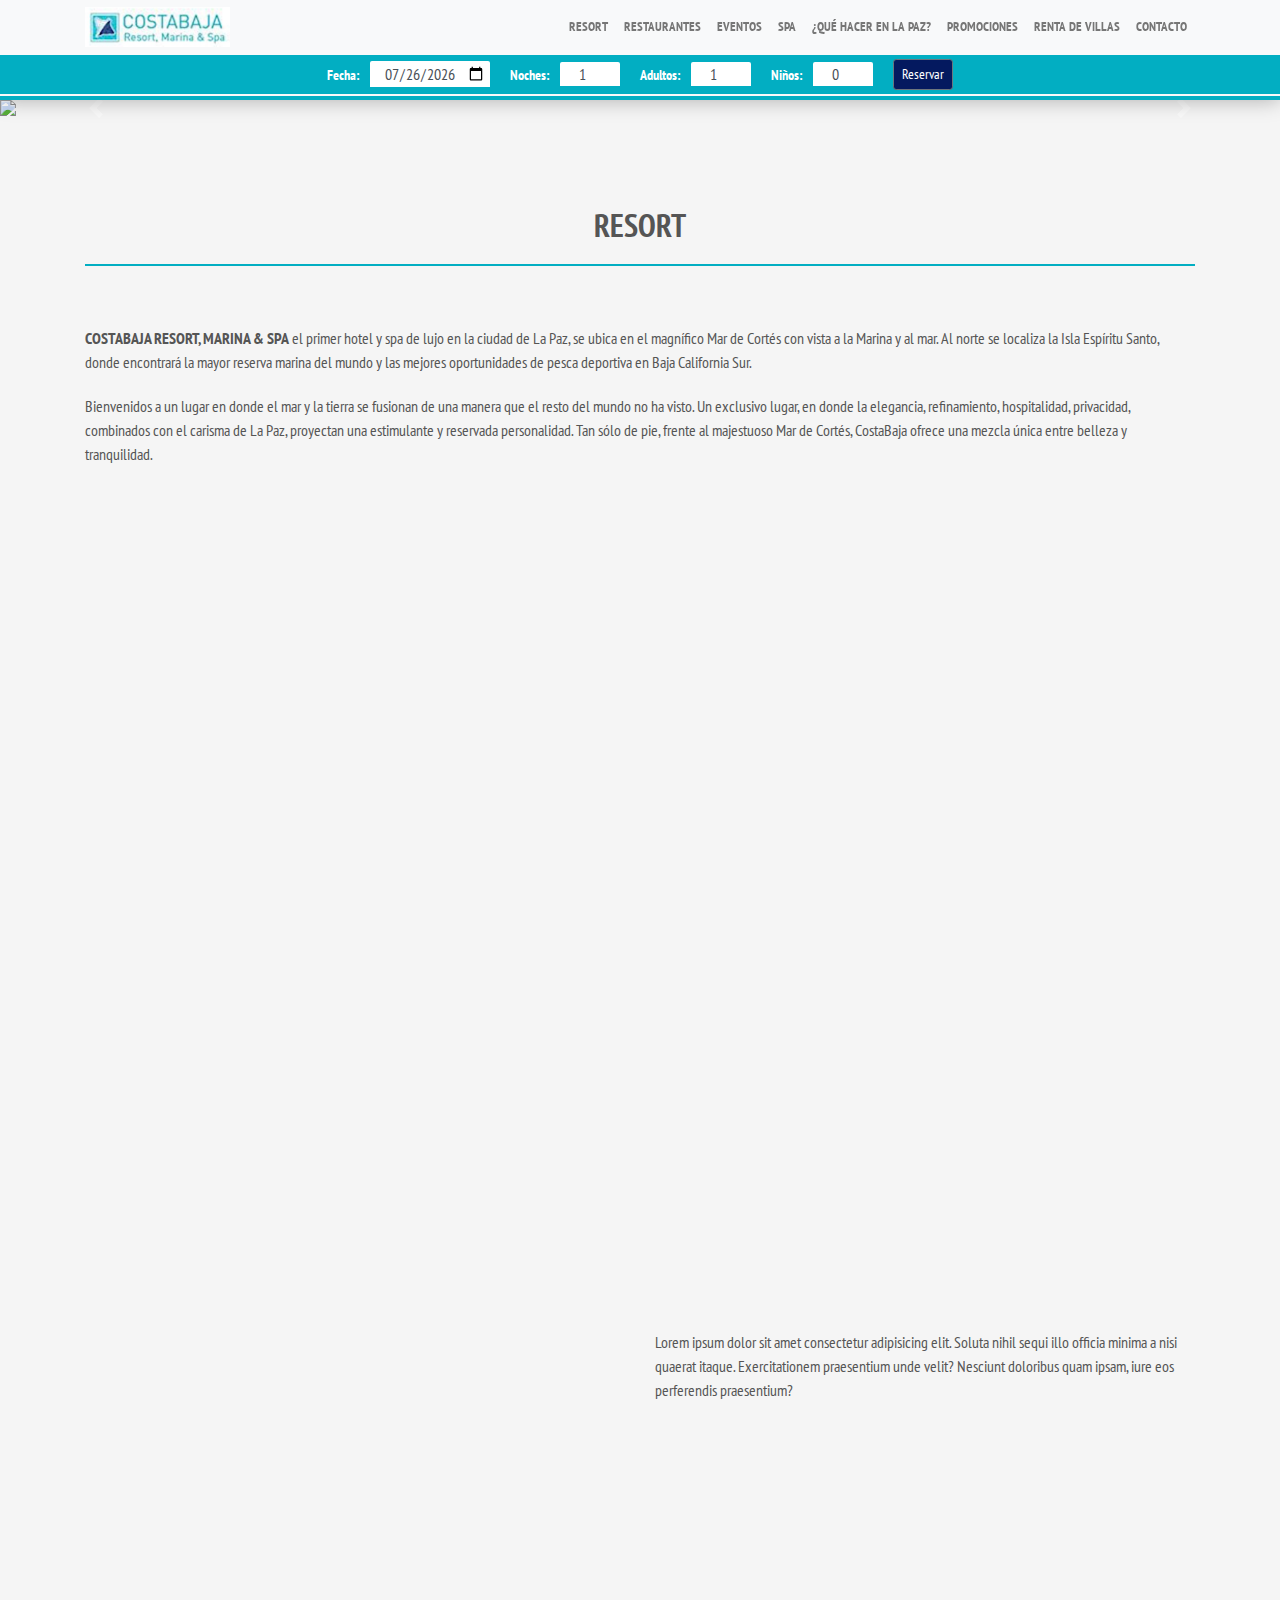
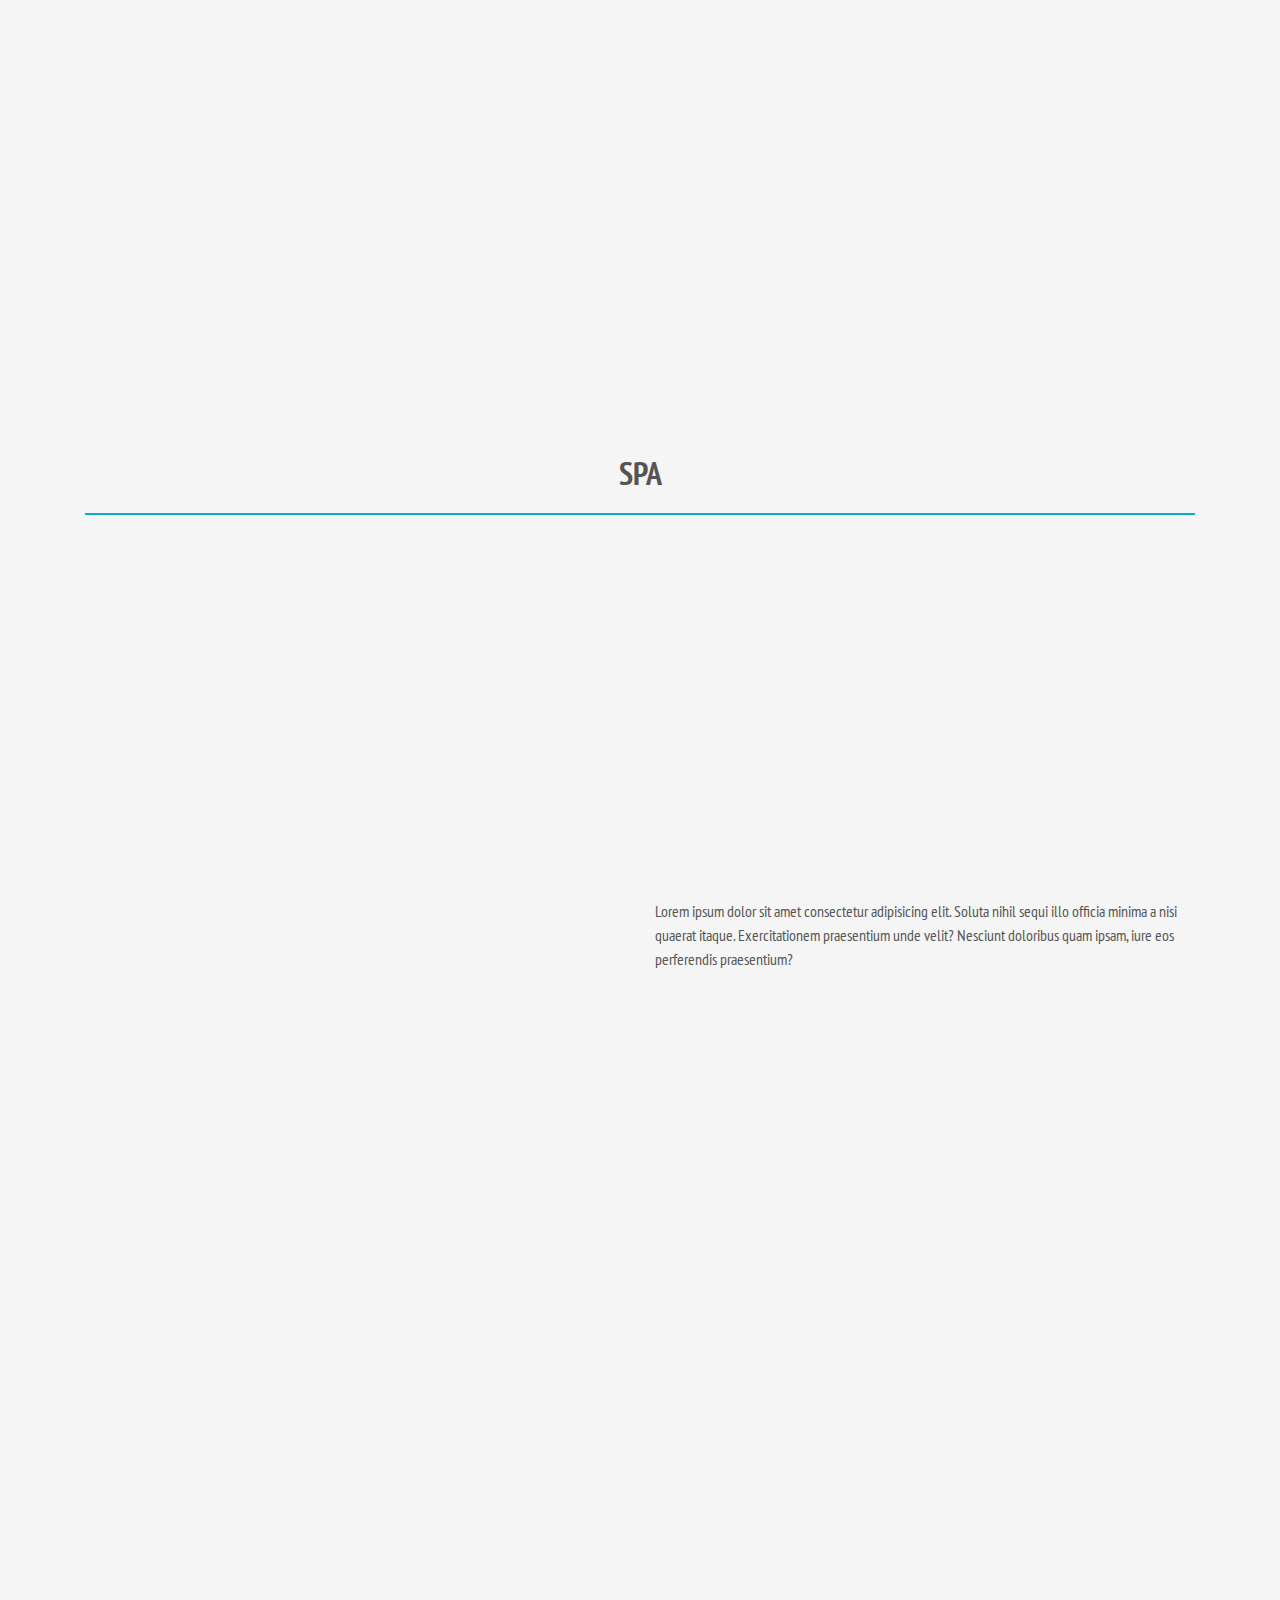
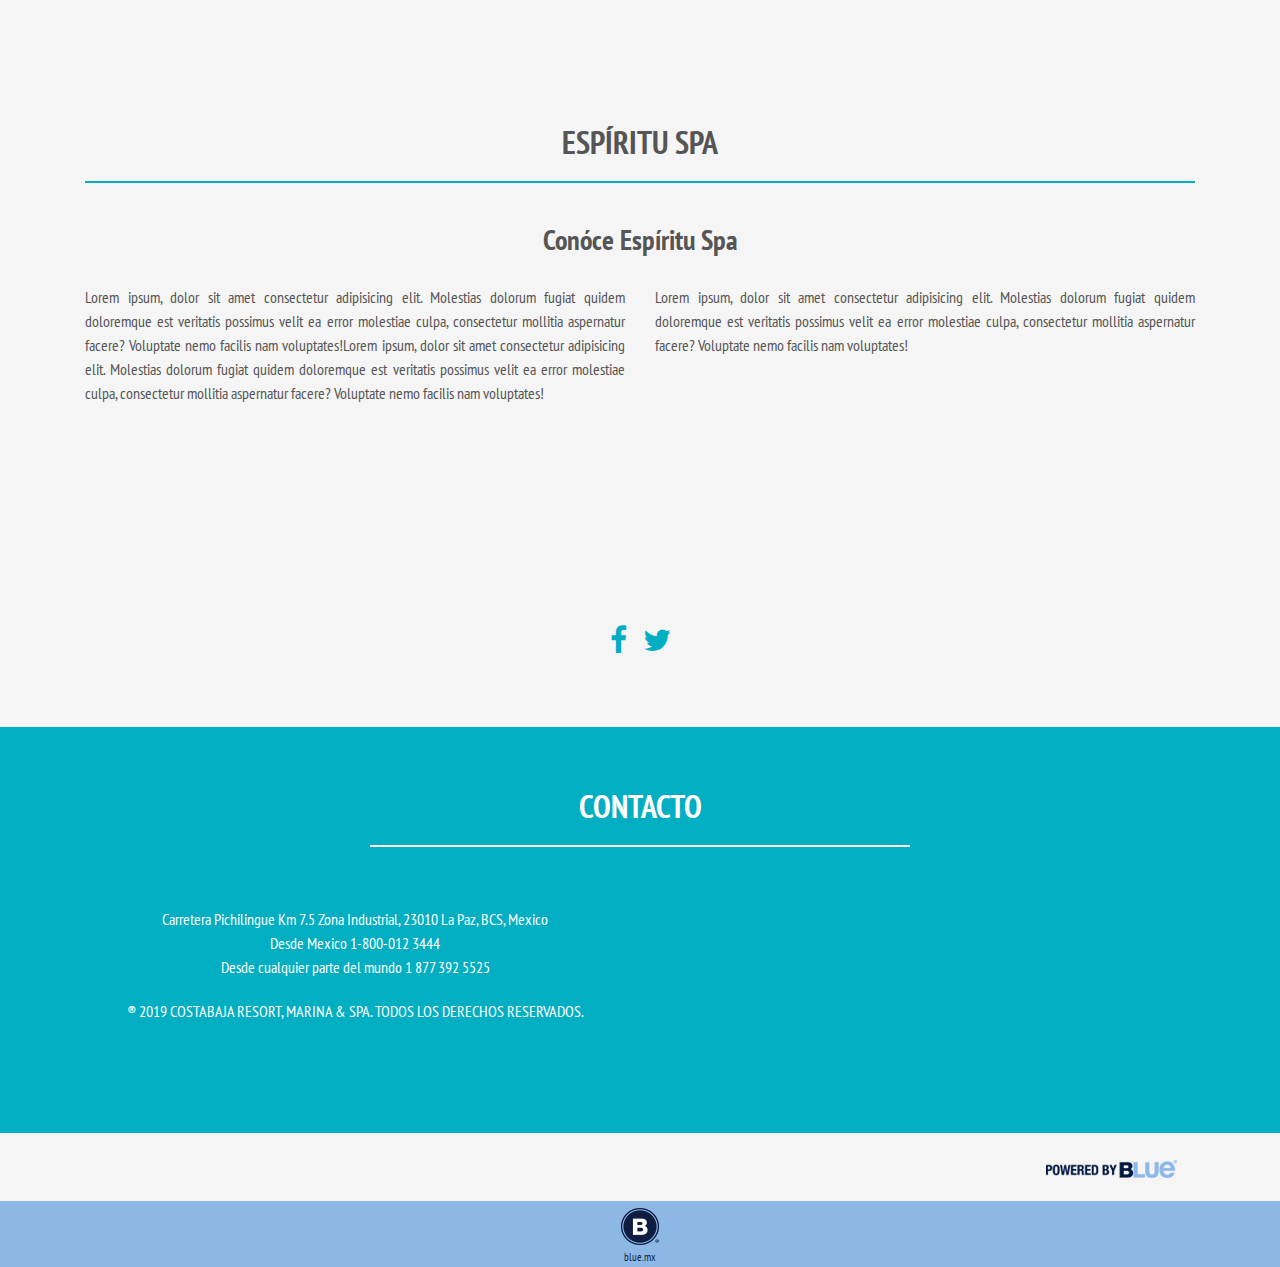
==== index.html @ cfee37fc "Initial commit" ====
<!DOCTYPE html>
<html lang="es">
  <head></head>
  <meta charset="UTF-8"/>
  <meta name="viewport" content="width=device-width, initial-scale=1, shrink-to-fit=no"/>
  <title>Costabaja Resort, Marina &amp; Spa</title>
  <meta name="description" content="Costabaja Resort, Marina &amp; Spa"/>
  <link rel="stylesheet" href="https://maxcdn.bootstrapcdn.com/font-awesome/4.7.0/css/font-awesome.min.css"/>
  <link rel="stylesheet" href="https://maxcdn.bootstrapcdn.com/bootstrap/4.0.0/css/bootstrap.min.css" integrity="sha384-Gn5384xqQ1aoWXA+058RXPxPg6fy4IWvTNh0E263XmFcJlSAwiGgFAW/dAiS6JXm" crossorigin="anonymous"/>
  <link rel="stylesheet" href="app/app.css"/>
  <link href="https://fonts.googleapis.com/css?family=PT+Sans+Narrow:400,700" rel="stylesheet"/>
  <link rel="icon" type="image/x-icon" href="favicon.ico"/>
  <link rel="icon" type="image/png" href="favicon.png"/>
</html>
<body data-spy="scroll" data-target=".navbar" data-offset="80">
  <header>
    <nav class="navbar bg-light navbar-expand-xl fixed-top">
      <div class="container"><a class="navbar-brand smooth-scroll" href="index.html"><img src="app/img/costabaja.png"/></a>
        <button class="navbar-toggler" type="button" data-toggle="collapse" data-target="#mainNav"><span class="fa fa-bars"></span></button>
        <div class="collapse navbar-collapse justify-content-end" id="mainNav">
          <ul class="navbar-nav">
            <li class="nav-item"><a class="nav-link" href="resort.html">RESORT</a></li>
            <li class="nav-item"><a class="nav-link" href="restaurantes.html">RESTAURANTES</a></li>
            <li class="nav-item"><a class="nav-link" href="eventos.html">EVENTOS</a></li>
            <li class="nav-item"><a class="nav-link" href="spa.html">SPA</a></li>
            <li class="nav-item"><a class="nav-link" href="que-hacer-en-la-paz.html">¿QUÉ HACER EN LA PAZ?</a></li>
            <li class="nav-item"><a class="nav-link" href="promociones.html">PROMOCIONES</a></li>
            <li class="nav-item"><a class="nav-link" href="renta-de-villas.html">RENTA DE VILLAS</a></li>
            <li class="nav-item"><a class="nav-link" href="contacto.html">CONTACTO</a></li>
          </ul>
        </div>
      </div>
      <div id="reserva">
        <form class="form-inline" action="https://bookings.ihotelier.com/CostaBaja-Resort-%26-Spa/bookings.jsp" method="get" target="_blank">
          <input type="hidden" name="HotelID" value="74163">
          <input type="hidden" name="LanguageID" value="2">
          <input type="hidden" name="Rooms" value="1">
          <input name="DateIn" type="hidden">
          <div class="form-group">
            <label for="fecha">Fecha: </label>
            <input class="form-control" id="fecha" name="DateInput" type="date">
          </div>
          <div class="form-group">
            <label for="noches">Noches: </label>
            <input class="form-control" id="noches" name="Length" type="number" value="1">
          </div>
          <div class="form-group">
            <label for="noches">Adultos: </label>
            <input class="form-control" id="adultos" name="Adults" type="number" value="1">
          </div>
          <div class="form-group">
            <label for="noches">Niños: </label>
            <input class="form-control" id="ninos" name="Children" type="number" value="0">
          </div>
          <div class="form-group">
            <button class="btn btn-secondary btn-sm" type="submit">Reservar</button>
          </div>
        </form>
      </div>
    </nav>
  </header>
  <section id="banner">
    <div class="carousel slide" data-ride="carousel" id="bannerSlide">
      <div class="carousel-inner">
        <div class="carousel-item active"><img class="d-block w-100" src="https://placehold.it/1200x480"></div>
        <div class="carousel-item"><img class="d-block w-100" src="https://placehold.it/1200x480"></div>
      </div><a class="carousel-control-prev" data-slide="prev" href="#bannerSlide"><span class="carousel-control-prev-icon"></span><span class="sr-only">Previous</span></a><a class="carousel-control-next" data-slide="next" href="#bannerSlide"><span class="carousel-control-next-icon"></span></a>
    </div>
  </section>
  <section id="resort">
    <div class="container">
      <div class="row justify-content-center">
        <div class="col text-center">
          <h2>Resort</h2>
        </div>
      </div>
      <div class="row justify-content-center">
        <div class="col-12">
          <p><strong>COSTABAJA RESORT, MARINA & SPA</strong> el primer hotel y spa de lujo en la ciudad de La Paz, se ubica en el magnífico Mar de Cortés con vista a la Marina y al mar. Al norte se localiza la Isla Espíritu Santo, donde encontrará la mayor reserva marina del mundo y las mejores oportunidades de pesca deportiva en Baja California Sur.</p>
          <p>Bienvenidos a un lugar en donde el mar y la tierra se fusionan de una manera que el resto del mundo no ha visto. Un exclusivo lugar, en donde la elegancia, refinamiento, hospitalidad, privacidad, combinados con el carisma de La Paz, proyectan una estimulante y reservada personalidad. Tan sólo de pie, frente al majestuoso Mar de Cortés, CostaBaja ofrece una mezcla única entre belleza y tranquilidad.</p>
        </div>
      </div>
    </div>
    <div class="container">
      <div class="row">
        <div class="col">
          <div class="min-height-bg500" style="background-image: url(https://placehold.it/1110x500)"></div>
        </div>
      </div>
      <div class="row mt-4">
        <div class="col-md col-sm-12">
          <div class="min-height-bg500" style="background-image: url(https://placehold.it/540x500)"></div>
        </div>
        <div class="col-md col-sm-12">
          <div class="min-height-bg300" style="background-image: url(https://placehold.it/540x300)"></div>
          <p>Lorem ipsum dolor sit amet consectetur adipisicing elit. Soluta nihil sequi illo officia minima a nisi quaerat itaque. Exercitationem praesentium unde velit? Nesciunt doloribus quam ipsam, iure eos perferendis praesentium?</p>
        </div>
      </div>
      <div class="row mt-4">
        <div class="col-md col-sm-12">
          <div class="min-height-bg300" style="background-image: url(https://placehold.it/540x300)"></div>
        </div>
        <div class="col-md col-sm-12">
          <div class="min-height-bg400 mt-m100" style="background-image: url(https://placehold.it/540x400)"></div>
        </div>
      </div>
    </div>
  </section>
  <section id="spa">
    <div class="container">
      <div class="row justify-content-center">
        <div class="col text-center">
          <h2>SPA</h2>
        </div>
      </div>
    </div>
    <div class="container">
      <div class="row">
        <div class="col-md col-sm-12">
          <div class="min-height-bg300" style="background-image: url(https://placehold.it/1110x300)"></div>
        </div>
      </div>
      <div class="row mt-4">
        <div class="col-md col-sm-12">
          <div class="min-height-bg300" style="background-image: url(https://placehold.it/540x300)"></div>
        </div>
        <div class="col-md col-sm-12">
          <p>Lorem ipsum dolor sit amet consectetur adipisicing elit. Soluta nihil sequi illo officia minima a nisi quaerat itaque. Exercitationem praesentium unde velit? Nesciunt doloribus quam ipsam, iure eos perferendis praesentium?</p>
        </div>
      </div>
      <div class="row mt-4">
        <div class="col-md col-sm-12">
          <div class="min-height-bg300" style="background-image: url(https://placehold.it/540x300)"></div>
        </div>
        <div class="col-md col-sm-12">
          <div class="min-height-bg400 mt-m100" style="background-image: url(https://placehold.it/540x400)"></div>
        </div>
      </div>
    </div>
  </section>
  <section id="espiritu-spa">
    <div class="container">
      <div class="row justify-content-center">
        <div class="col text-center">
          <h2>Espíritu Spa</h2>
          <h3>Conóce Espíritu Spa</h3>
        </div>
      </div>
    </div>
    <div class="container">
      <div class="row">
        <div class="col-md col-sm-12">
          <p class="text-justify">Lorem ipsum, dolor sit amet consectetur adipisicing elit. Molestias dolorum fugiat quidem doloremque est veritatis possimus velit ea error molestiae culpa, consectetur mollitia aspernatur facere? Voluptate nemo facilis nam voluptates!Lorem ipsum, dolor sit amet consectetur adipisicing elit. Molestias dolorum fugiat quidem doloremque est veritatis possimus velit ea error molestiae culpa, consectetur mollitia aspernatur facere? Voluptate nemo facilis nam voluptates!</p>
        </div>
        <div class="col-md col-sm-12">
          <p class="text-justify">Lorem ipsum, dolor sit amet consectetur adipisicing elit. Molestias dolorum fugiat quidem doloremque est veritatis possimus velit ea error molestiae culpa, consectetur mollitia aspernatur facere? Voluptate nemo facilis nam voluptates!</p>
        </div>
      </div>
    </div>
  </section>
  <section id="contacto">
    <div class="container">
      <div class="row justify-content-center socials">
        <div class="col text-center"><a class="mx-2" href="#" target="_blank"><i class="fa fa-facebook"></i></a><a class="mx-2" href="#" target="_blank"><i class="fa fa-twitter"></i></a></div>
      </div>
    </div>
  </section>
  <section id="contacto_interior">
    <div class="container">
      <div class="row justify-content-center">
        <div class="col-md-6 col-sm-12 text-center">
          <h2>Contacto</h2>
        </div>
      </div>
    </div>
    <div class="container">
      <div class="row">
        <div class="col-md-6 col-sm-12">
          <p class="text-center">Carretera Pichilingue Km 7.5 Zona Industrial, 23010 La Paz, BCS, Mexico <br>Desde Mexico 1-800-012 3444 <br>Desde cualquier parte del mundo 1 877 392 5525 </p>
          <p class="text-center">® 2019 COSTABAJA RESORT, MARINA & SPA. TODOS LOS DERECHOS RESERVADOS.</p>
        </div>
        <div class="col-md-6 col-sm-12"><iframe src="https://www.google.com/maps/embed?pb=!1m18!1m12!1m3!1d1819.343624780509!2d-110.30238764127807!3d24.2177307!2m3!1f0!2f0!3f0!3m2!1i1024!2i768!4f13.1!3m3!1m2!1s0x86afd49014800145%3A0xf30966e97839abdc!2sMarina+CostaBaja!5e0!3m2!1ses-419!2smx!4v1551129043872" width="100%" height="200" frameborder="0" style="border:0" allowfullscreen></iframe></div>
      </div>
    </div>
  </section>
  <!--include modulos/_legales  -->
  <footer>
    <div class="container">
      <div class="text-right"><img src="app/img/powered-by-blue.png"/></div>
    </div>
    <div class="bluemx mt-3">
      <div class="text-center"><a href="http://www.bluepureloyalty.com/" target="_blank"><img src="app/img/bluemx.png"/>
          <div>blue.mx</div></a></div>
    </div>
  </footer>
  <script src="https://code.jquery.com/jquery-3.2.1.min.js" crossorigin="anonymous"></script>
  <script src="https://cdnjs.cloudflare.com/ajax/libs/popper.js/1.12.9/umd/popper.min.js" integrity="sha384-ApNbgh9B+Y1QKtv3Rn7W3mgPxhU9K/ScQsAP7hUibX39j7fakFPskvXusvfa0b4Q" crossorigin="anonymous"></script>
  <script src="https://maxcdn.bootstrapcdn.com/bootstrap/4.0.0/js/bootstrap.min.js" integrity="sha384-JZR6Spejh4U02d8jOt6vLEHfe/JQGiRRSQQxSfFWpi1MquVdAyjUar5+76PVCmYl" crossorigin="anonymous"></script>
  <script src="app/app.js"></script>
</body>
---- app/app.css ----
*{ margin: 0; padding: 0; }
:root{
  --colMain : #02AEC2;
  --colSec  : #04195F;
  --colLight: #FADC0D;
  --colB : #555555;
  --colW    : #f5f5f5;
  --bluemx  : #8DB8E6;
  --colG    : #767676;
}
body{
  background: var(--colW);
  font-family: 'PT Sans Narrow', sans-serif;
  color: var(--colB)
}

h1, h2, h3, h4, h5{
  font-family: 'PT Sans Narrow', sans-serif;
  font-weight: bold;
}

.loginlogo{
  text-align: center;
  padding: 40px 0;
}
.loginlogo img{
  max-width: 280px;
}

.loginform{
  background: #fff;
  padding: 40px;

}
.loginform h2{
  padding-bottom: 10px;
  color: var(--colMain);
  border-bottom: 1px solid var(--colMain);
}
.loginform label{
  display: block;
  padding: 10px;
}


.btn-primary{background:var(--colMain); border-color: var(--colMain);}
.btn-primary:hover{background:var(--colSec);}

.btn-secondary{background:var(--colSec);}

.navbar-brand img{
  max-height: 40px;
}
.fa-bars{
  color:var(--colMain);
}

.navbar-collapse{
  text-align: center;
}

/*########## ACCESO #####*/

.navbar-nav .nav-link{
  color:var(--colB);
  text-transform: uppercase;
  position: relative;
  display: block;
  font-size: 0.8em;
}
.navbar-nav .nav-link::before{
    content:"";
    width: 100%;
    position: absolute; left: 0; top: 0;
    border-top: 0px solid var(--colMain);
    transition: all .5s;
  }
.navbar-nav .nav-link.active{
  color:var(--colMain);
}
.navbar-nav .nav-link.active::before{
  border-top: 2px solid var(--colMain);
  transition: all .5s;
}


section{
  margin-top: 70px;
  margin-bottom: 200px;
}

h2{
  color:var(--colWSec);
  font-size: 2em;
  padding: 20px 0;
  border-bottom: 2px solid var(--colMain);
  margin-bottom: 40px;
  text-transform: uppercase;
}

p{
  margin: 20px 0;
}


.elreto{
  background: var(--colMain);
  letter-spacing: 2px;
  font-size: 1.2em;
  padding: 40px 20px;
}
.elreto p{
  color:var(--colW);
}
.elreto .gana{
  display: block;
  font-weight: bold;
  font-size: 1.2em;
}

form small{
  display: block;
}
form label{
  font-weight: bold;
  font-size: 0.9em;
}
form .form-check{
  font-size: 0.8em;
}
form .form-check label{
  font-weight: normal;
}

 #contacto input, #contacto textarea, #contacto button{
  margin-top: 10px;
}



footer .footer-nav{
  background: var(--colMain);
  color: var(--colSec);
}
footer .footer-nav a{
  display: inline-block;
  color: var(--colW);
  font-size: 0.7em;
  margin: 10px;
}


.bluemx{
  background: var(--bluemx);
  font-size: 0.7em;
  line-height: 0.8em;
  padding-bottom: 5px;
}
.bluemx a{
  color:#101E40;
}





.nav-tabs .nav-item.nav-link{
  color: var(--colMain);
  font-family: 'PT Sans Narrow', sans-serif;
  font-weight: bold;
}
.nav-tabs .nav-item.nav-link.active{
  background: var(--colMain);
  color:#fff;
}

#nav-datos{
  margin-top: 40px;
}
#nav-datos .form-control-plaintext{
  font-weight: bold;
}
#nav-datos button{
  margin-top: 20px;
  width: 200px;
}
#nav-datos small{display: block; opacity: 0.6;}




#promociones{ cursor: pointer; }
#actividades{ display: none; }



.tusaldo{
  color: var(--colMain);
  font-size: 3em;
  font-weight: bold;
}

.tableimg img{
  width: 80px;
}






/* TEMPER  METAS */


.tempart {
	display: block;
	width: 100%;
	padding: 80px 10px;
}
.tempart tbody {
	display: block;
	width: 100%;
}
.tempart tr {
	border-radius: 8px !important;
	border: 4px solid var(--colMain) !important;
	display: flex !important;
	position: relative;
	margin: 40px 10px 120px;
}
.tempart tr td {
	border: none;
	display: block;
	flex-grow: 1;
	overflow: hidden;
}
.tempart tr td:first-child {
	color: #fff;
	background: var(--colMain);
	font-size: 0.8em;
	max-width: 180px;
	text-align: center;
	line-height: 1.9;
}
.tempart tr td:first-child + td {
	width: 30%;
	font-weight: bold;
	color: #fff;
}
.tempart tr td:first-child + td + td + td + td {
	background: var(--colMain);
	position: absolute;
	left: 50%;
	bottom: 120%;
	padding: 6px 20px;
	border-radius: 15px;
	color: #fff;
	font-size: 1em;
	overflow: visible;
}
.tempart tr td:first-child + td + td + td + td:after {
	content: "";
	width: 0;
	height: 0;
	border-left: 6px solid transparent;
	border-right: 6px solid transparent;
	border-top: 6px solid var(--colSec);
	position: absolute;
	left: 20px;
	top: 100%;
}
.tempart tr:after {
	content: "";
	position: absolute;
	bottom: 0;
	top: 0;
	left: 0;
	width: 100%;
	height: 100%;
	background: var(--colSec);
	z-index: -1;
	box-shadow: 0 0 60px rgba(0, 30, 90, 0.3);
}
.tempart tr:before {
	content: "";
	position: absolute;
	bottom: 0;
	top: 0;
	left: 0;
	width: 100%;
	background: #fff;
	z-index: -2;
}
.tempart tr.is-60:after {
	width: 60%;
	background: #FAD035;
}
.tempart tr.is-78:after {
	width: 82%;
  background: #DDDC44;
  background-image: linear-gradient(to right, #EE1B2D, #FAD035);
}
.tempart tr.is-100 td:first-child + td + td + td + td {
	background: #B0DB4C;
	color: var(--colMain);
}
.tempart tr.is-100:after {
	width: 100%;
	background: #B0DB4C;
}









#banner{margin-top: 100px; margin-bottom: 0;}

#reserva{
  width: 100%;
  background: var(--colMain);
  color:#fff;
  padding: 4px;
  text-align: center;
}
#reserva form.form-inline{
  text-align: center;
  justify-content: center;
}
#reserva .form-group{
  margin:0 10px;
  
}
#reserva .form-control{
  padding: 0 4px;
  text-align: center;
  border-radius: 2px;
}
#reserva label{
  margin-right: 10px;
}
#reserva input[type='number']{
  width: 60px;
}

@media (max-width:960px){
  #reserva .form-group {
    flex-direction: column;
    justify-content: flex-start;
    flex-basis: 20%;
    width: 24%;
    margin: 4px;
  }
  #reserva .form-group label{
    font-size: 0.8em; text-align: left; width: 100%;
    padding: 0;
    margin: 0 !important;
  }
  #reserva .form-group input{
    font-size: 0.8em;
    width: 100%;
  }
  #banner{margin-top: 152px;}
}

strong.main{
  color:var(--colMain);
}

.hr{
  width: 80px;
  height: 8px;
  background: var(--colMain);
  margin: 40px auto;
}

#como{
  background-image: linear-gradient(#EE2A2E, #BE191D);
  color:#fff;
  overflow: hidden;
  font-size: 1.4rem;

}
#como #comocontents{
  padding-top: 40px;
  padding-bottom: 40px;
}
#como #comocontents .row{
  justify-content: center;
  align-items: center;
  padding: 40px 0;
}
#como .num{
  color:var(--colSec);
  font-size: 90px;
  font-family: 'PT Sans Narrow', sans-serif;
text-align: center;
}
#como .hr{
  background: var(--colW);
  margin-bottom: -30px;
}
#como #comobg{
  background-image: url(img/comofuncionapuntosmasxmas.jpg);
  background-size: cover;
  background-position: left;
  box-shadow: 0 0 40px #881518;
}

input.form-control, select.form-control, textarea.form-control{
  -webkit-appearance: none;
  border-radius: 0;
  border:none;
  border-bottom: 2px solid var(--colMain);
}

#catalogo .card{
  border: none;
  background:transparent;
  
}
#catalogo .card a{
  font-family: 'PT Sans Narrow', sans-serif;
  text-transform: uppercase;
  color:#000;
  font-size: 1.2em;
}

#catalogo .card .hr{
  margin: -5px auto;
}
.barra{margin-bottom: 200px;}
.barra img{width: 100%;}
.barra .text{
  background-image: linear-gradient(to right, #BE191D , #EE2A2E, #BE191D);
  color:#fff;
  font-family: 'PT Sans Narrow', sans-serif;
  text-transform: uppercase;
  color:#fff;
  font-size: 1.8em;
  text-align: center;
  padding: 20px 10px;
  box-shadow: 0 10px 20px rgba(0,0,0, 0.3);
  text-shadow: 0 4px 8px rgba(0,0,0, 0.2);
}


#contacto{
  margin-bottom: 0;
}
#contactoinf{
  margin-top: 0;
  padding: 120px 0;
  background-image: linear-gradient(#E6E6E6, #fff);
}
#contactoinf .form-control{
  margin-bottom: 20px;
}

#contactoinf .btn{
  border: 1px solid var(--colMain);
}
#contactoinf .btn:hover{
  background:var(--colSec);
}



nav.navbar{
  box-shadow: 0 0 20px rgba(0,0,0,0.3);
  transition: all .5s;
  /*transform: translateY(-100px);*/
  border-bottom: 4px solid var(--colMain);
  min-height: 100px;
  font-family: 'PT Sans Narrow', sans-serif;
  font-weight: bold;
}
nav.navbar .nav-item a{
  color: var(--colG);
}
nav.navbar .nav-item a:hover{
  color: var(--colMain);
}

nav.navbar.visible{
  /*transform: translateY(0);*/
  min-height: 64px;
  transition: all .5s;
}



.modal-header h2{
  padding: 20px;
  margin: 0 auto;
}
.modal-header .close{
  color:#000;
  opacity: 1;
  position: absolute;
  right: 5px;
  top: 0;
}
.modal a{
  color:#000;
}
.modal .links{
  font-size: 0.8em;
}
.modal .links a{
  margin: 10px;
}

.modal .card-body a.btn.btn-sm{
  font-size: 1em !important;
}
.modal .card-body a.btn .fa{
  font-size: 12px;
}



.nav-item.dropdown{
  border-bottom: 2px solid var(--colMain);
}

.tabledetail{
  font-size: 0.8em;
}



.min-height-bg500, .min-height-bg400, .min-height-bg300, .min-height-bg200, .min-height-bg100, .min-height-bg{
  background-size: cover;
  background-repeat: no-repeat;
  background-position: center;
}
.min-height-bg500{ min-height: 500px; }
.min-height-bg400{ min-height: 400px; }
.min-height-bg300{ min-height: 300px; }
.min-height-bg200{ min-height: 200px; }
.min-height-bg100{ min-height: 100px; }

.mt-m100{
  margin-top: -100px;
}
@media (max-width:768px){
  .mt-m100{
    margin-top: 0;
  }
}


#contacto .socials i{
  color: var(--colMain);
  font-size: 30px;
}

#contacto_interior{
  margin-bottom: 20px;
  background-color: var(--colMain);
  padding: 40px 0;
}
#contacto_interior p, #contacto_interior h2{
  color:#fff;
}
#contacto_interior h2{
  border-bottom-color: #fff;
}

.navbar.fixed-top{
  padding: 0 !important;
  flex-wrap: wrap;
}
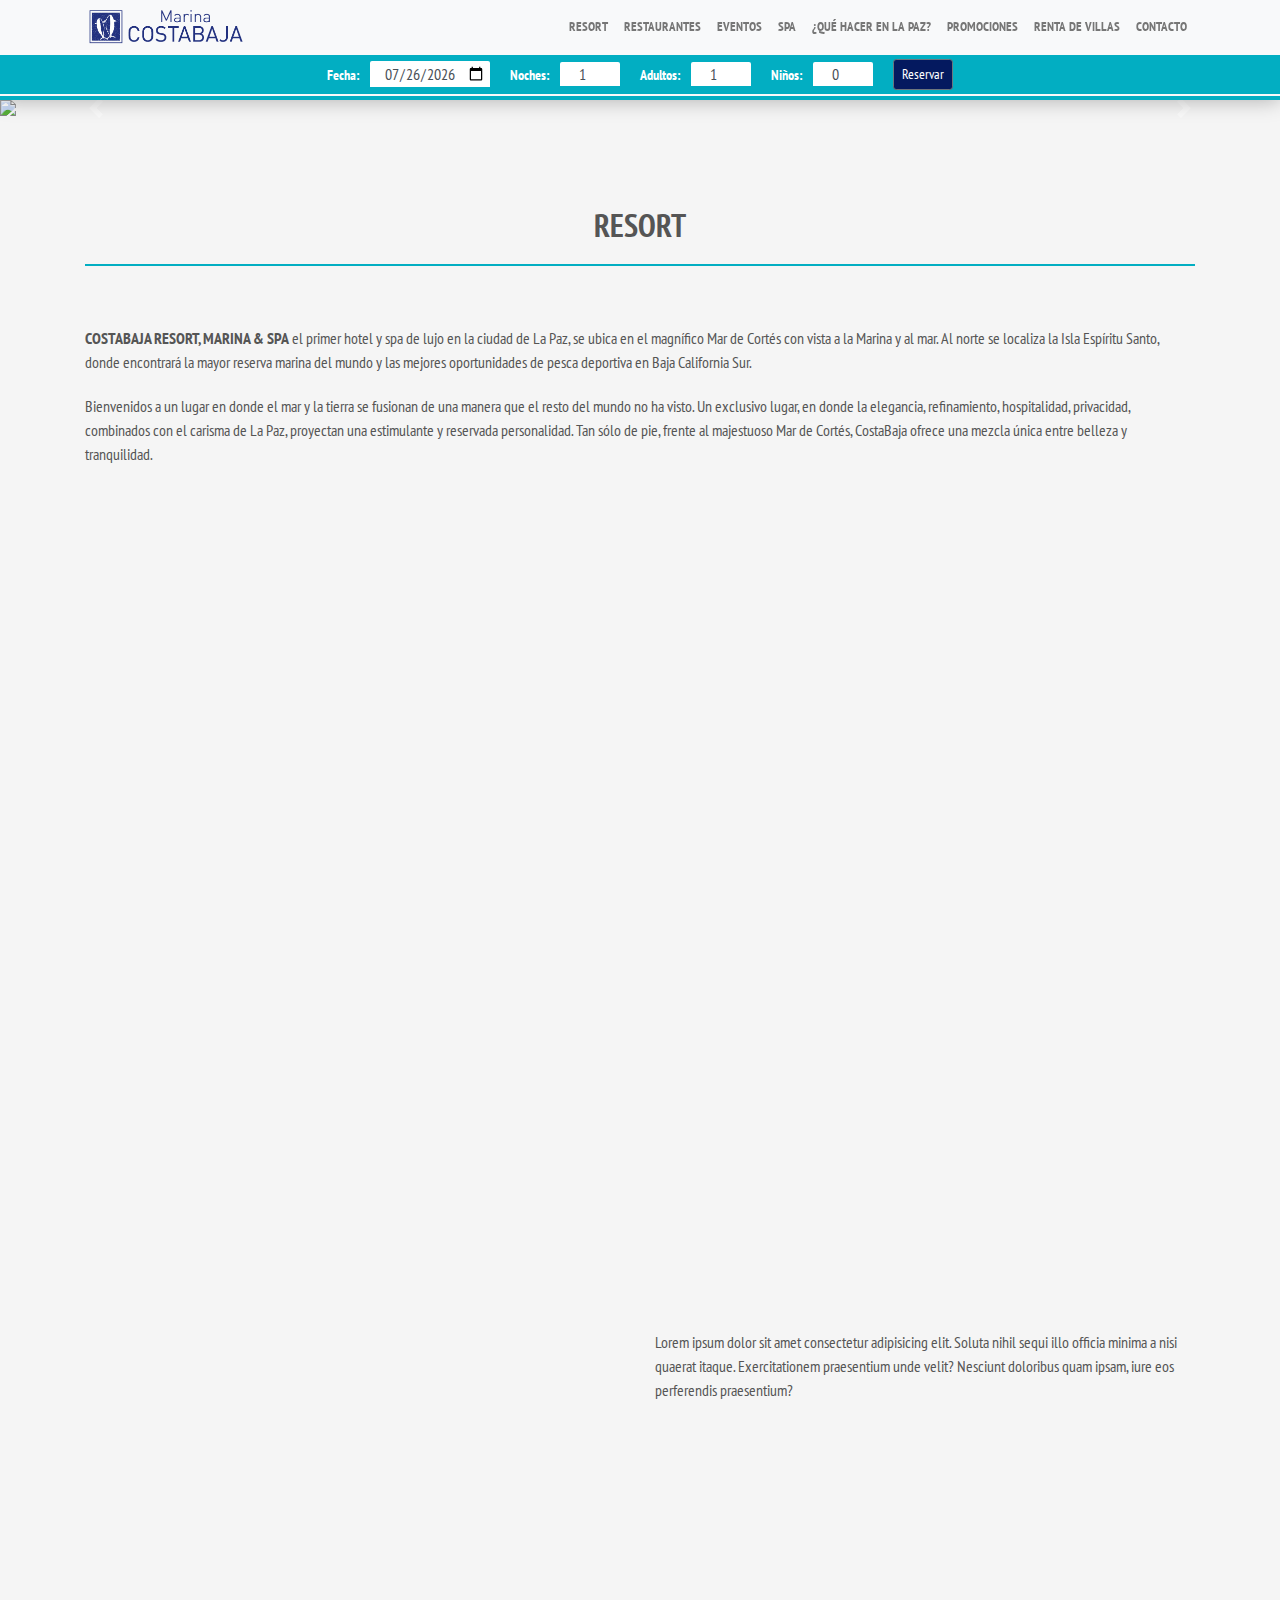
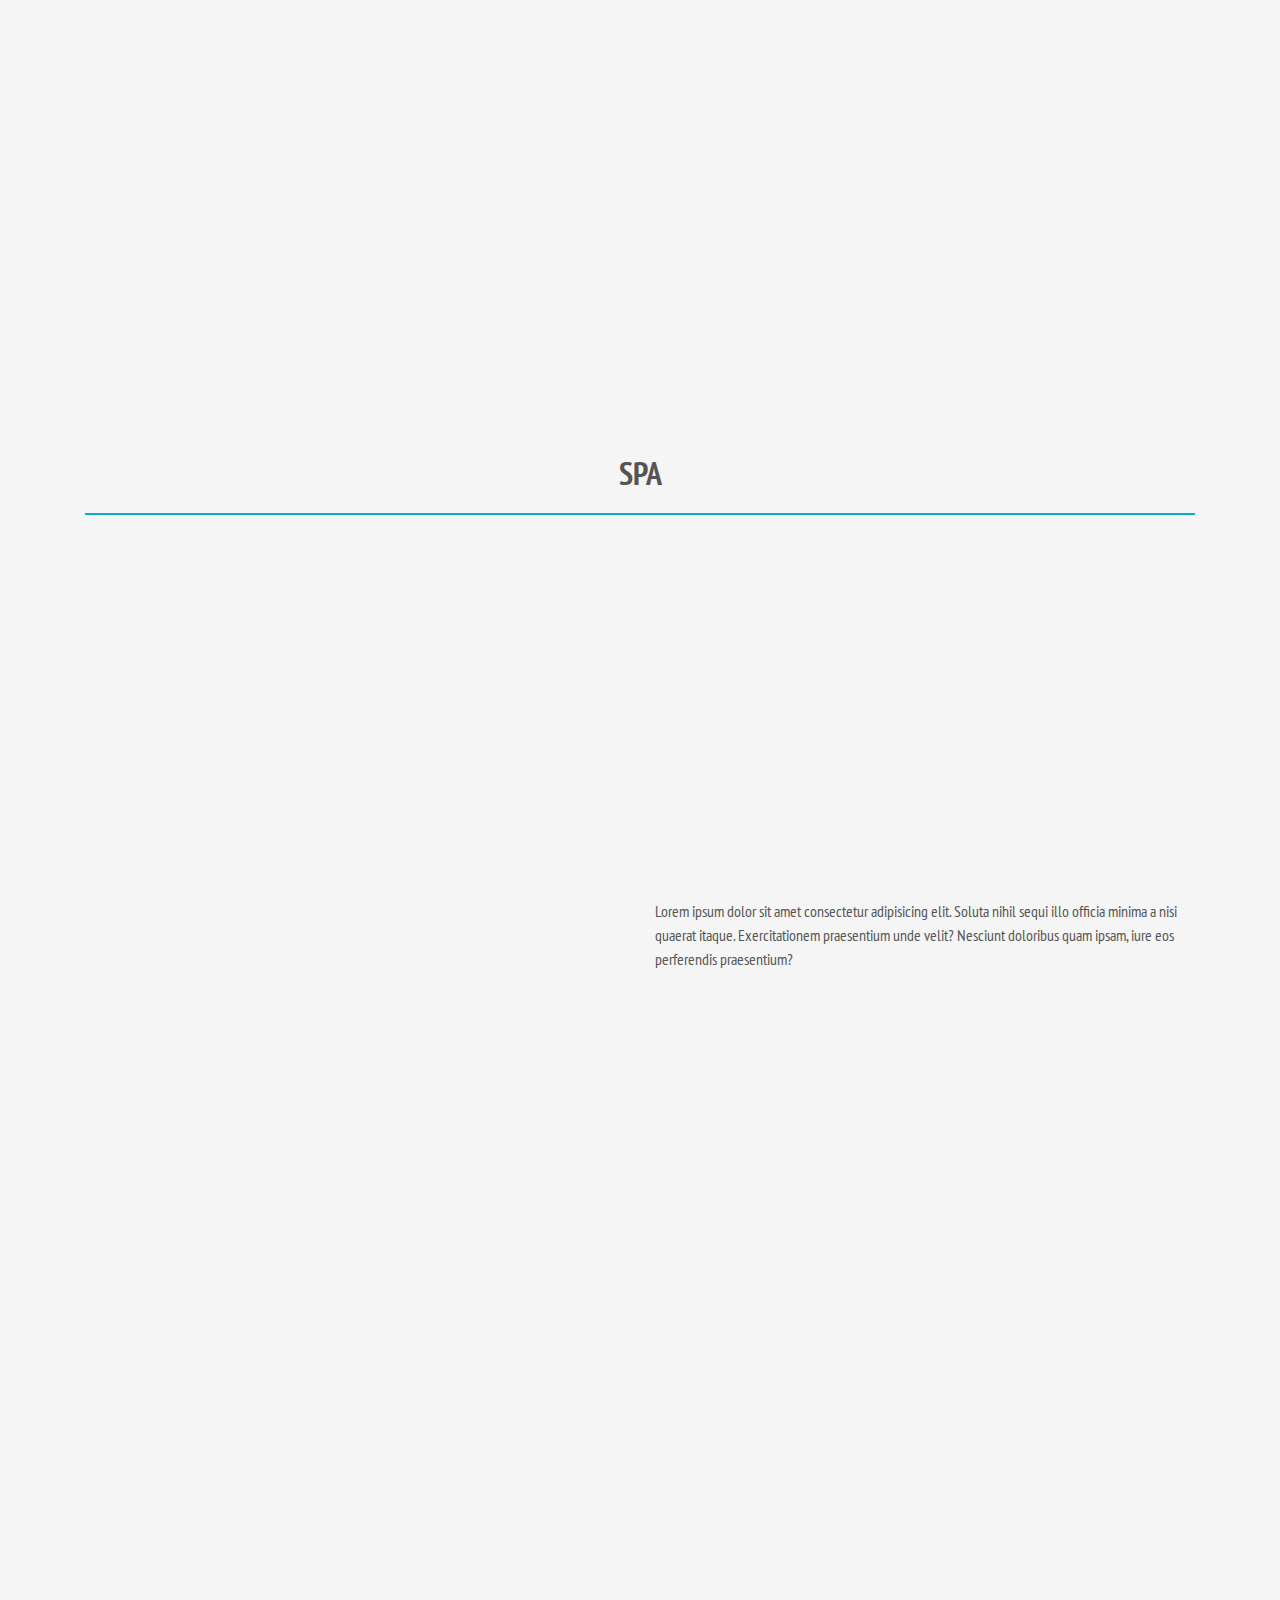
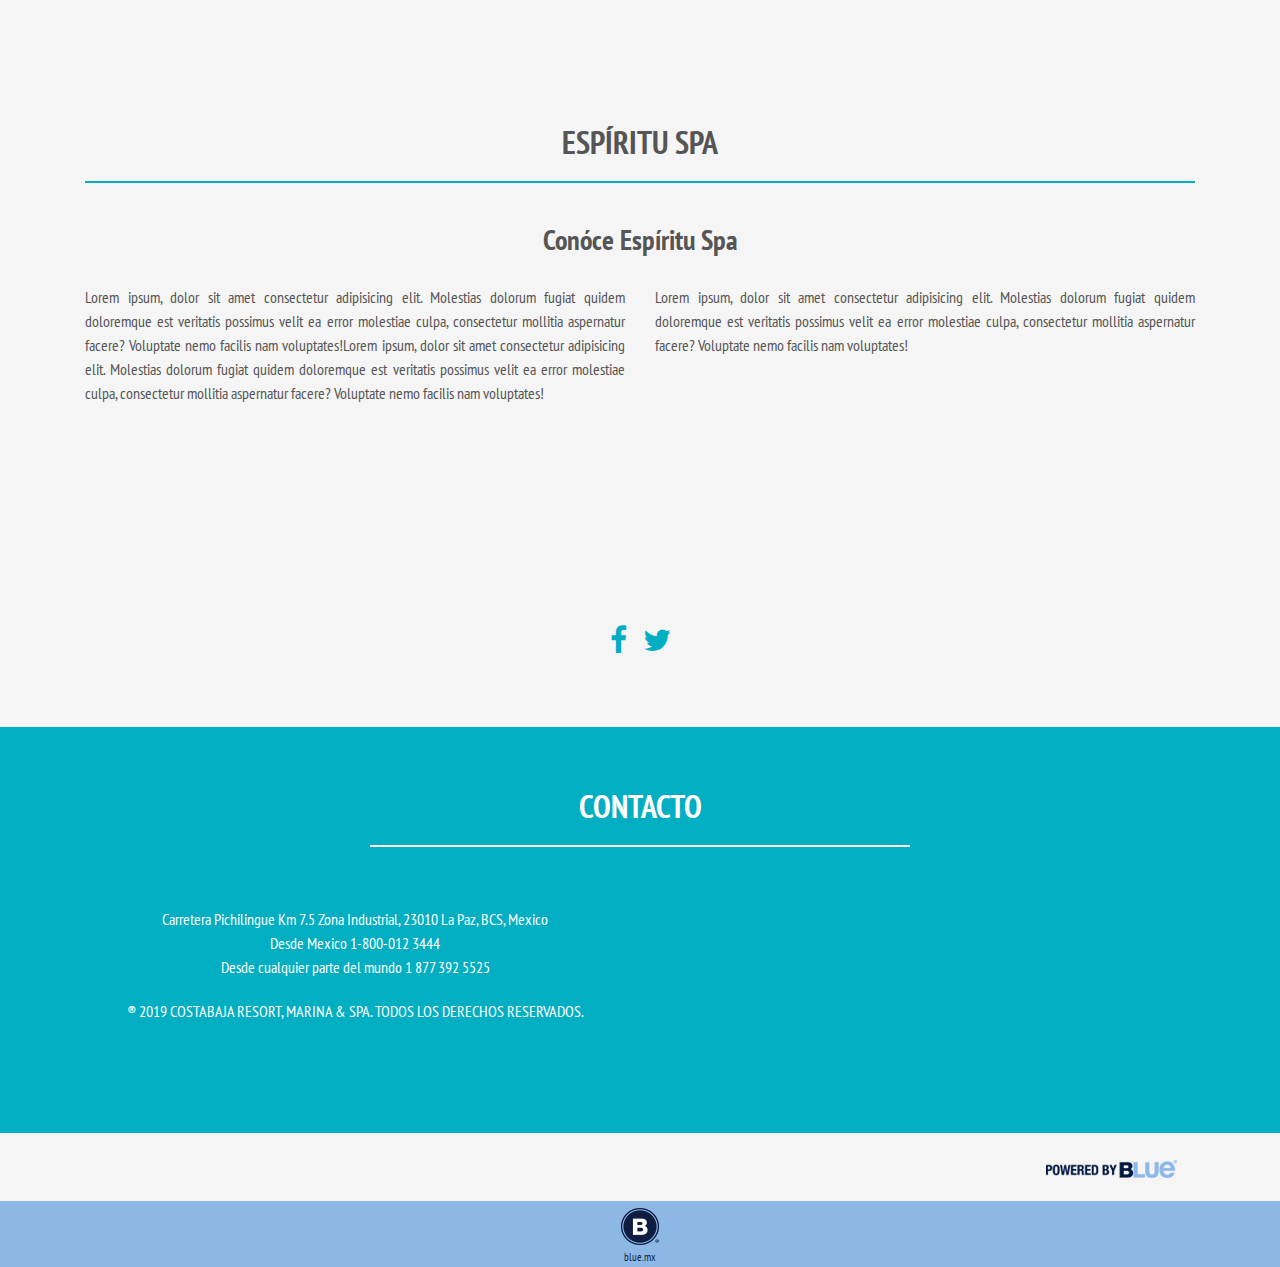
==== commit d2186ebb: "logo" ====
--- a/index.html
+++ b/index.html
@@ -15,7 +15,7 @@
 <body data-spy="scroll" data-target=".navbar" data-offset="80">
   <header>
     <nav class="navbar bg-light navbar-expand-xl fixed-top">
-      <div class="container"><a class="navbar-brand smooth-scroll" href="index.html"><img src="app/img/costabaja.png"/></a>
+      <div class="container"><a class="navbar-brand smooth-scroll" href="index.html"><img src="app/img/marina.png"/></a>
         <button class="navbar-toggler" type="button" data-toggle="collapse" data-target="#mainNav"><span class="fa fa-bars"></span></button>
         <div class="collapse navbar-collapse justify-content-end" id="mainNav">
           <ul class="navbar-nav">
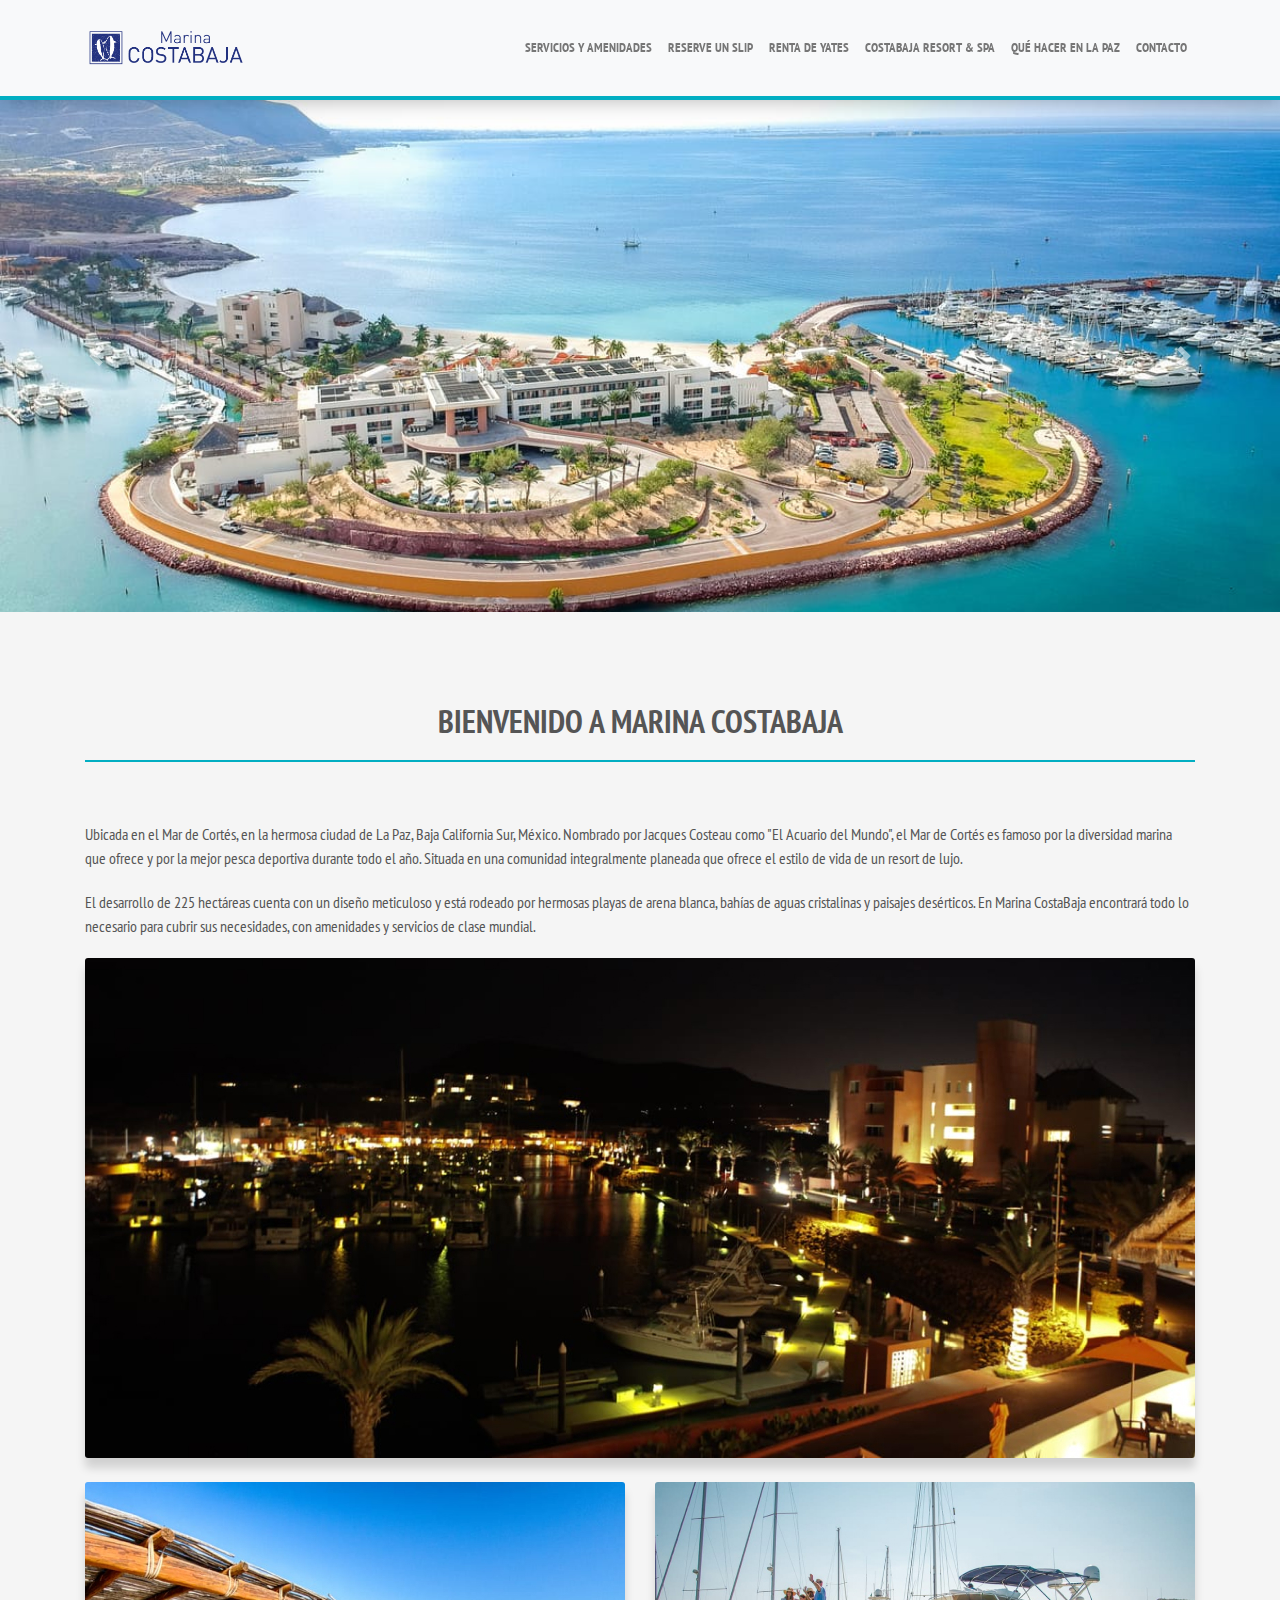
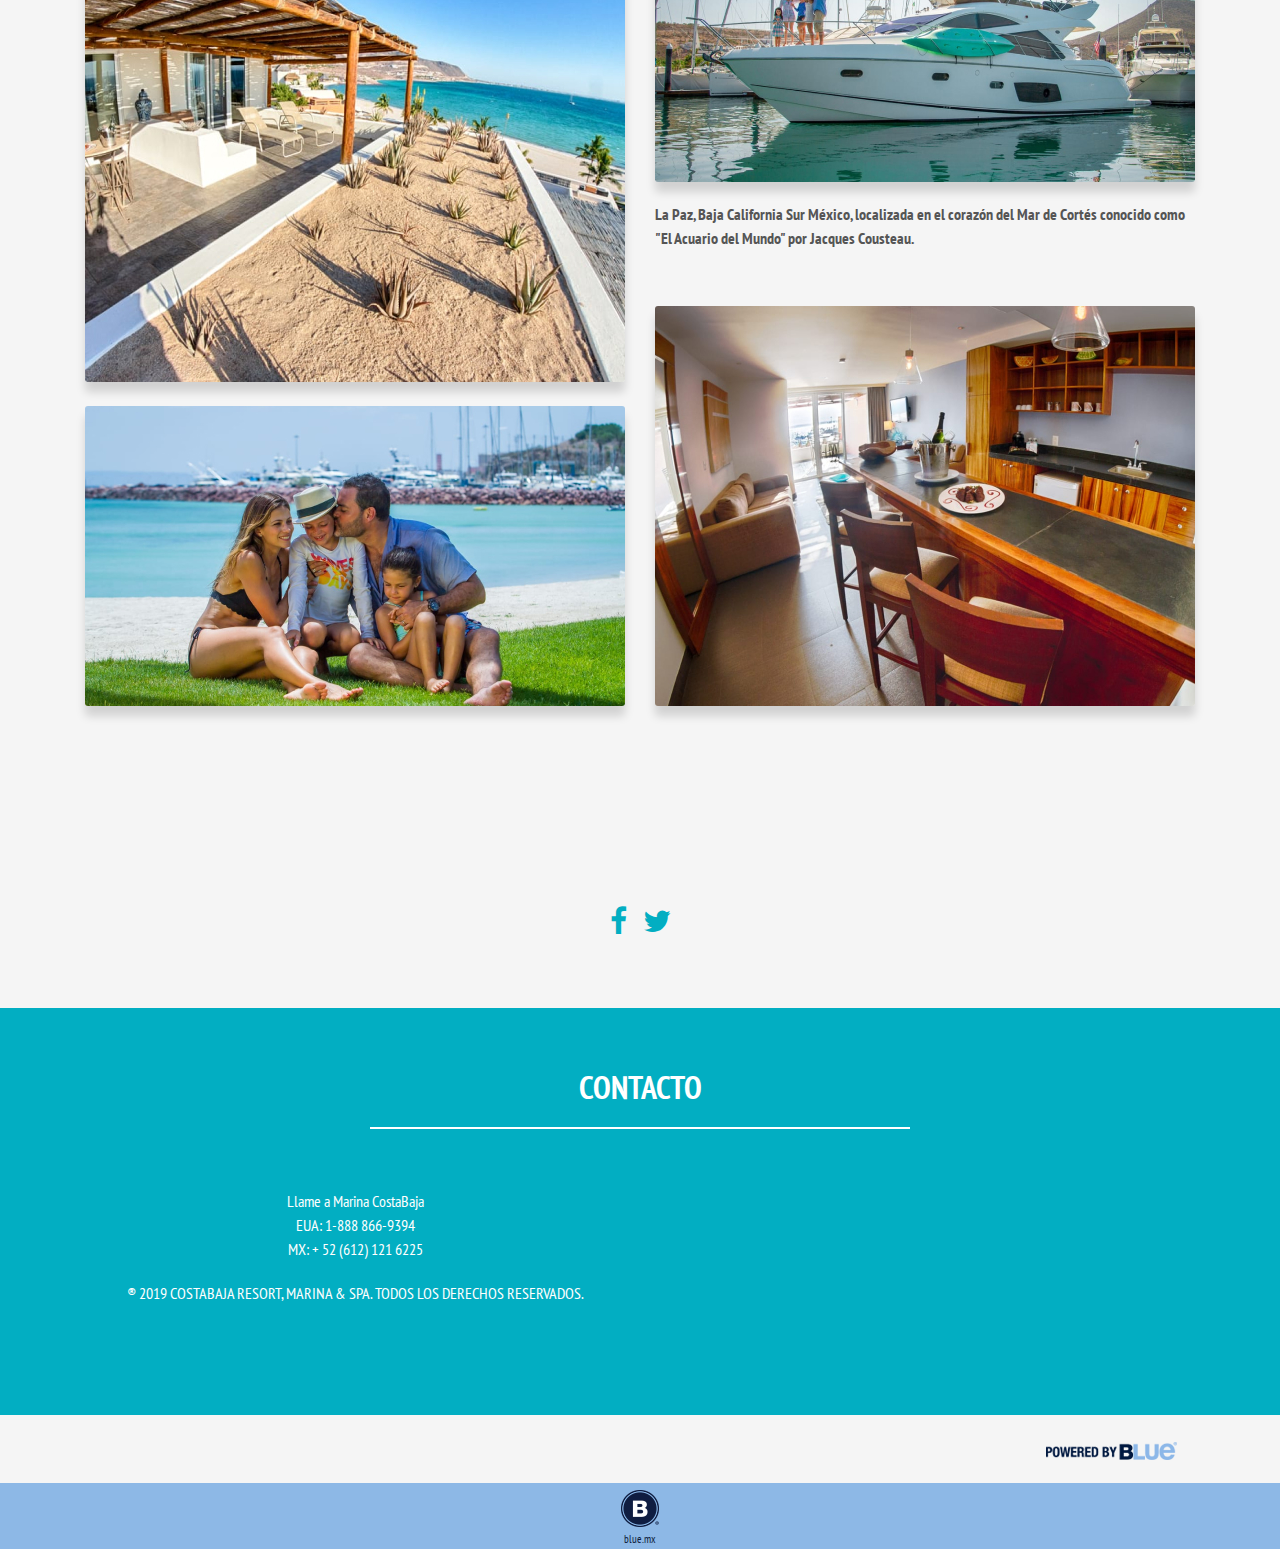
==== commit 4121b8b3: "changes" ====
--- a/index.html
+++ b/index.html
@@ -19,51 +19,26 @@
         <button class="navbar-toggler" type="button" data-toggle="collapse" data-target="#mainNav"><span class="fa fa-bars"></span></button>
         <div class="collapse navbar-collapse justify-content-end" id="mainNav">
           <ul class="navbar-nav">
-            <li class="nav-item"><a class="nav-link" href="resort.html">RESORT</a></li>
-            <li class="nav-item"><a class="nav-link" href="restaurantes.html">RESTAURANTES</a></li>
-            <li class="nav-item"><a class="nav-link" href="eventos.html">EVENTOS</a></li>
-            <li class="nav-item"><a class="nav-link" href="spa.html">SPA</a></li>
-            <li class="nav-item"><a class="nav-link" href="que-hacer-en-la-paz.html">¿QUÉ HACER EN LA PAZ?</a></li>
-            <li class="nav-item"><a class="nav-link" href="promociones.html">PROMOCIONES</a></li>
-            <li class="nav-item"><a class="nav-link" href="renta-de-villas.html">RENTA DE VILLAS</a></li>
-            <li class="nav-item"><a class="nav-link" href="contacto.html">CONTACTO</a></li>
+            <li class="nav-item"><a class="nav-link" href="servicios-y-amenidades.html">Servicios y amenidades</a></li>
+            <li class="nav-item"><a class="nav-link" href="reserve-un-slip.html">Reserve un Slip</a></li>
+            <li class="nav-item"><a class="nav-link" href="renta-de-yates.html">Renta de Yates</a></li>
+            <li class="nav-item"><a class="nav-link" href="costabaja-resort-spa.html">CostaBaja Resort &amp; Spa</a></li>
+            <li class="nav-item"><a class="nav-link" href="que-hacer-en-la-paz.html">Qué hacer en La Paz</a></li>
+            <li class="nav-item"><a class="nav-link" href="contacto.html">Contacto</a></li>
           </ul>
         </div>
       </div>
-      <div id="reserva">
-        <form class="form-inline" action="https://bookings.ihotelier.com/CostaBaja-Resort-%26-Spa/bookings.jsp" method="get" target="_blank">
-          <input type="hidden" name="HotelID" value="74163">
-          <input type="hidden" name="LanguageID" value="2">
-          <input type="hidden" name="Rooms" value="1">
-          <input name="DateIn" type="hidden">
-          <div class="form-group">
-            <label for="fecha">Fecha: </label>
-            <input class="form-control" id="fecha" name="DateInput" type="date">
-          </div>
-          <div class="form-group">
-            <label for="noches">Noches: </label>
-            <input class="form-control" id="noches" name="Length" type="number" value="1">
-          </div>
-          <div class="form-group">
-            <label for="noches">Adultos: </label>
-            <input class="form-control" id="adultos" name="Adults" type="number" value="1">
-          </div>
-          <div class="form-group">
-            <label for="noches">Niños: </label>
-            <input class="form-control" id="ninos" name="Children" type="number" value="0">
-          </div>
-          <div class="form-group">
-            <button class="btn btn-secondary btn-sm" type="submit">Reservar</button>
-          </div>
-        </form>
-      </div>
+      <!--include modulos/_reserva-->
     </nav>
   </header>
   <section id="banner">
     <div class="carousel slide" data-ride="carousel" id="bannerSlide">
       <div class="carousel-inner">
-        <div class="carousel-item active"><img class="d-block w-100" src="https://placehold.it/1200x480"></div>
-        <div class="carousel-item"><img class="d-block w-100" src="https://placehold.it/1200x480"></div>
+        <div class="carousel-item active"><img class="d-block w-100" src="app/img/marina-1.jpg"></div>
+        <div class="carousel-item"><img class="d-block w-100" src="app/img/marina-2.jpg"></div>
+        <div class="carousel-item"><img class="d-block w-100" src="app/img/marina-3.jpg"></div>
+        <div class="carousel-item"><img class="d-block w-100" src="app/img/marina-4.jpg"></div>
+        <div class="carousel-item"><img class="d-block w-100" src="app/img/marina-5.jpg"></div>
       </div><a class="carousel-control-prev" data-slide="prev" href="#bannerSlide"><span class="carousel-control-prev-icon"></span><span class="sr-only">Previous</span></a><a class="carousel-control-next" data-slide="next" href="#bannerSlide"><span class="carousel-control-next-icon"></span></a>
     </div>
   </section>
@@ -71,97 +46,46 @@
     <div class="container">
       <div class="row justify-content-center">
         <div class="col text-center">
-          <h2>Resort</h2>
+          <h2>Bienvenido a Marina CostaBaja</h2>
         </div>
       </div>
       <div class="row justify-content-center">
         <div class="col-12">
-          <p><strong>COSTABAJA RESORT, MARINA & SPA</strong> el primer hotel y spa de lujo en la ciudad de La Paz, se ubica en el magnífico Mar de Cortés con vista a la Marina y al mar. Al norte se localiza la Isla Espíritu Santo, donde encontrará la mayor reserva marina del mundo y las mejores oportunidades de pesca deportiva en Baja California Sur.</p>
-          <p>Bienvenidos a un lugar en donde el mar y la tierra se fusionan de una manera que el resto del mundo no ha visto. Un exclusivo lugar, en donde la elegancia, refinamiento, hospitalidad, privacidad, combinados con el carisma de La Paz, proyectan una estimulante y reservada personalidad. Tan sólo de pie, frente al majestuoso Mar de Cortés, CostaBaja ofrece una mezcla única entre belleza y tranquilidad.</p>
+          <p>Ubicada en el Mar de Cortés, en la hermosa ciudad de La Paz, Baja California Sur, México. Nombrado por Jacques Costeau como "El Acuario del Mundo", el Mar de Cortés es famoso por la diversidad marina que ofrece y por la mejor pesca deportiva durante todo el año. Situada en una comunidad integralmente planeada que ofrece el estilo de vida de un resort de lujo. </p>
+          <p>El desarrollo de 225 hectáreas cuenta con un diseño meticuloso y está rodeado por hermosas playas de arena blanca, bahías de aguas cristalinas y paisajes desérticos. En Marina CostaBaja encontrará todo lo necesario para cubrir sus necesidades, con amenidades y servicios de clase mundial.</p>
         </div>
       </div>
     </div>
     <div class="container">
       <div class="row">
         <div class="col">
-          <div class="min-height-bg500" style="background-image: url(https://placehold.it/1110x500)"></div>
+          <div class="min-height-bg500" style="background-image: url(app/img/costabaja-1.jpg)"></div>
         </div>
       </div>
       <div class="row mt-4">
         <div class="col-md col-sm-12">
-          <div class="min-height-bg500" style="background-image: url(https://placehold.it/540x500)"></div>
+          <div class="min-height-bg500" style="background-image: url(app/img/costabaja-2.jpg)"></div>
         </div>
         <div class="col-md col-sm-12">
-          <div class="min-height-bg300" style="background-image: url(https://placehold.it/540x300)"></div>
-          <p>Lorem ipsum dolor sit amet consectetur adipisicing elit. Soluta nihil sequi illo officia minima a nisi quaerat itaque. Exercitationem praesentium unde velit? Nesciunt doloribus quam ipsam, iure eos perferendis praesentium?</p>
+          <div class="min-height-bg300" style="background-image: url(app/img/costabaja-3.jpg)"></div>
+          <p><strong>La Paz, Baja California Sur México, localizada en el corazón del Mar de Cortés conocido como "El Acuario del Mundo" por Jacques Cousteau.</strong></p>
         </div>
       </div>
       <div class="row mt-4">
         <div class="col-md col-sm-12">
-          <div class="min-height-bg300" style="background-image: url(https://placehold.it/540x300)"></div>
+          <div class="min-height-bg300" style="background-image: url(app/img/costabaja-4.jpg)"></div>
         </div>
         <div class="col-md col-sm-12">
-          <div class="min-height-bg400 mt-m100" style="background-image: url(https://placehold.it/540x400)"></div>
+          <div class="min-height-bg400 mt-m100" style="background-image: url(app/img/costabaja-5.jpg)"></div>
         </div>
       </div>
     </div>
   </section>
-  <section id="spa">
-    <div class="container">
-      <div class="row justify-content-center">
-        <div class="col text-center">
-          <h2>SPA</h2>
-        </div>
-      </div>
-    </div>
-    <div class="container">
-      <div class="row">
-        <div class="col-md col-sm-12">
-          <div class="min-height-bg300" style="background-image: url(https://placehold.it/1110x300)"></div>
-        </div>
-      </div>
-      <div class="row mt-4">
-        <div class="col-md col-sm-12">
-          <div class="min-height-bg300" style="background-image: url(https://placehold.it/540x300)"></div>
-        </div>
-        <div class="col-md col-sm-12">
-          <p>Lorem ipsum dolor sit amet consectetur adipisicing elit. Soluta nihil sequi illo officia minima a nisi quaerat itaque. Exercitationem praesentium unde velit? Nesciunt doloribus quam ipsam, iure eos perferendis praesentium?</p>
-        </div>
-      </div>
-      <div class="row mt-4">
-        <div class="col-md col-sm-12">
-          <div class="min-height-bg300" style="background-image: url(https://placehold.it/540x300)"></div>
-        </div>
-        <div class="col-md col-sm-12">
-          <div class="min-height-bg400 mt-m100" style="background-image: url(https://placehold.it/540x400)"></div>
-        </div>
-      </div>
-    </div>
-  </section>
-  <section id="espiritu-spa">
-    <div class="container">
-      <div class="row justify-content-center">
-        <div class="col text-center">
-          <h2>Espíritu Spa</h2>
-          <h3>Conóce Espíritu Spa</h3>
-        </div>
-      </div>
-    </div>
-    <div class="container">
-      <div class="row">
-        <div class="col-md col-sm-12">
-          <p class="text-justify">Lorem ipsum, dolor sit amet consectetur adipisicing elit. Molestias dolorum fugiat quidem doloremque est veritatis possimus velit ea error molestiae culpa, consectetur mollitia aspernatur facere? Voluptate nemo facilis nam voluptates!Lorem ipsum, dolor sit amet consectetur adipisicing elit. Molestias dolorum fugiat quidem doloremque est veritatis possimus velit ea error molestiae culpa, consectetur mollitia aspernatur facere? Voluptate nemo facilis nam voluptates!</p>
-        </div>
-        <div class="col-md col-sm-12">
-          <p class="text-justify">Lorem ipsum, dolor sit amet consectetur adipisicing elit. Molestias dolorum fugiat quidem doloremque est veritatis possimus velit ea error molestiae culpa, consectetur mollitia aspernatur facere? Voluptate nemo facilis nam voluptates!</p>
-        </div>
-      </div>
-    </div>
-  </section>
+  <!--include modulos/_spa-->
   <section id="contacto">
     <div class="container">
       <div class="row justify-content-center socials">
-        <div class="col text-center"><a class="mx-2" href="#" target="_blank"><i class="fa fa-facebook"></i></a><a class="mx-2" href="#" target="_blank"><i class="fa fa-twitter"></i></a></div>
+        <div class="col text-center"><a class="mx-2" href="https://www.facebook.com/costabajalapazbcs/" target="_blank"><i class="fa fa-facebook"></i></a><a class="mx-2" href="https://twitter.com/ResortCostabaja" target="_blank"><i class="fa fa-twitter"></i></a></div>
       </div>
     </div>
   </section>
@@ -176,7 +100,7 @@
     <div class="container">
       <div class="row">
         <div class="col-md-6 col-sm-12">
-          <p class="text-center">Carretera Pichilingue Km 7.5 Zona Industrial, 23010 La Paz, BCS, Mexico <br>Desde Mexico 1-800-012 3444 <br>Desde cualquier parte del mundo 1 877 392 5525 </p>
+          <p class="text-center">Llame a Marina CostaBaja<br>EUA: 1-888 866-9394<br>MX: + 52 (612) 121 6225</p>
           <p class="text-center">® 2019 COSTABAJA RESORT, MARINA & SPA. TODOS LOS DERECHOS RESERVADOS.</p>
         </div>
         <div class="col-md-6 col-sm-12"><iframe src="https://www.google.com/maps/embed?pb=!1m18!1m12!1m3!1d1819.343624780509!2d-110.30238764127807!3d24.2177307!2m3!1f0!2f0!3f0!3m2!1i1024!2i768!4f13.1!3m3!1m2!1s0x86afd49014800145%3A0xf30966e97839abdc!2sMarina+CostaBaja!5e0!3m2!1ses-419!2smx!4v1551129043872" width="100%" height="200" frameborder="0" style="border:0" allowfullscreen></iframe></div>
--- a/app/app.css
+++ b/app/app.css
@@ -7,6 +7,7 @@
   --colW    : #f5f5f5;
   --bluemx  : #8DB8E6;
   --colG    : #767676;
+  --colCosta : #8C350E;
 }
 body{
   background: var(--colW);
@@ -537,6 +538,8 @@
   background-size: cover;
   background-repeat: no-repeat;
   background-position: center;
+  border-radius: 3px;
+  box-shadow: 0 10px 10px rgba(0,0,0,0.15);
 }
 .min-height-bg500{ min-height: 500px; }
 .min-height-bg400{ min-height: 400px; }
@@ -574,4 +577,37 @@
 .navbar.fixed-top{
   padding: 0 !important;
   flex-wrap: wrap;
+}
+
+ul{
+  list-style-position: inside;
+}
+
+.resortlogo{
+  padding: 20px;
+  border-bottom: 2px solid var(--colMain);
+}
+
+
+.costabaja-resort-areas a {
+  text-decoration: none !important;
+}
+.costabaja-resort-areas a .card {
+	display: flex;
+  justify-content: center;
+  padding: 0 !important;
+  background-size: 170%;
+  transition: all .5s;
+}
+.costabaja-resort-areas a h2 {
+	color: var(--colCosta);
+  margin: 0 !important;
+  height: 100% !important;
+  width: 100%;
+	background: #fff;
+}
+
+.costabaja-resort-areas a:hover .card {
+  background-size: 200%;
+  transition: all .5s;
 }